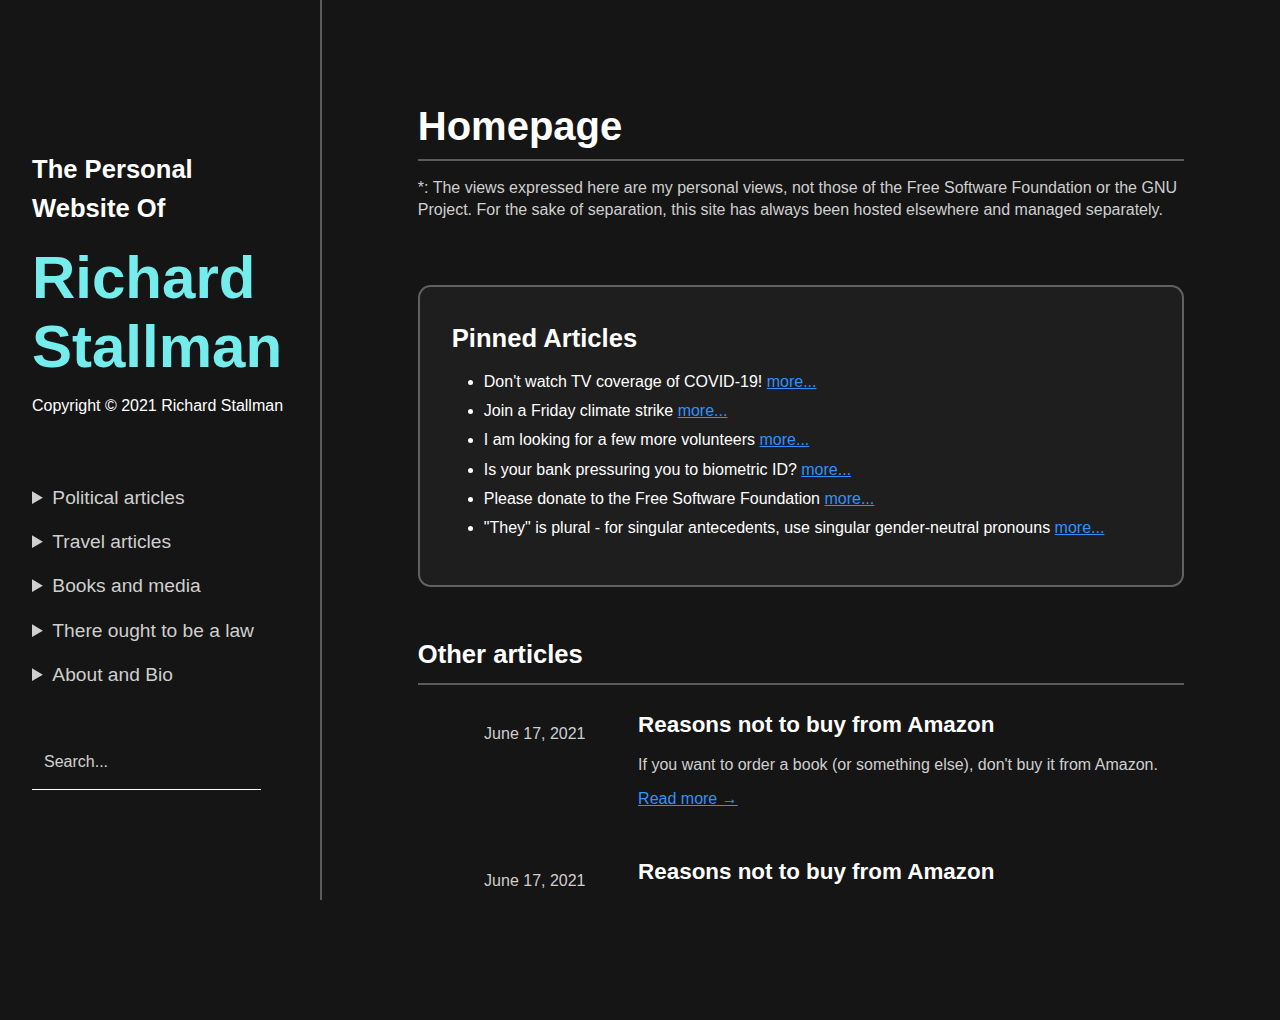
==== index.html @ d8ea84db "Initial commit - begin preliminary website" ====
<!DOCTYPE html>
<html lang="en">

<head>
    <meta charset="UTF-8">
    <meta http-equiv="X-UA-Compatible" content="IE=edge">
    <meta name="viewport" content="width=device-width, initial-scale=1.0">
    <title>Richard Stallman's Personal Page</title>
    <link rel="shortcut icon" href="https://stallman.org/rms.png" type="image/x-icon">
    <!--STYLESHEETS-->
    <link rel="stylesheet" type="text/css" href="styles/main.css">
</head>
<body class="bg-black">
    <main class="s-full">
        <nav class="sidebar flex-center text-left divider-r">
            <div class="sidebar-content">
                <div class="sidebar-title margin-1.5-y">
                    <h3 class="text-white margin-1-y">The Personal Website Of</h2>
                    <h1 class="text-accent">Richard Stallman</h1>
                <!--Info/copyright notice-->
                <span class="text-white margin-1-y">Copyright © 2021 Richard Stallman</span>
                </div>
                <div class="sidebar-links text-primary">
                    <details class="margin-0.7-y">
                        <summary>Political articles</summary>
                    </details>
                    <details class="margin-0.7-y">
                        <summary>Travel articles</summary>
                    </details>
                    <details class="margin-0.7-y">
                        <summary>Books and media</summary>
                    </details>
                    <details class="margin-0.7-y">
                        <summary>There ought to be a law</summary>
                    </details>
                    <details class="margin-0.7-y">
                        <summary>About and Bio</summary>
                    </details>
                </div>
                <!--Searchbar-->
                <div class="sidebar-searchbar">
                    <input class="text-white" type="text" placeholder="Search...">
                </div>
            </div>
        </nav>
        <section class="content text-left">
            <!--This is where the page content goes-->
            <div class="homepage-content m-auto">
                <section class="content-title margin-1.5-y">
                    <h2 class="text-white text-hrule">Homepage</h2>
                    <p class="disclaimer-text text-primary margin-1-y">*: The views expressed here are my personal views, not those of the Free Software Foundation or the GNU Project. For the sake of separation, this site has always been hosted elsewhere and managed separately.</p>
                </section>
                <section class="content-pins-card border-xy bg-secondary margin-1.5-y">
                    <h3 class="text-white">Pinned Articles</h3>
                    <ul class="text-white">
                        <li class="margin-0.7-y">Don&#39;t watch TV coverage of COVID-19! <a href="#">more...</a></li>
                        <li class="margin-0.7-y">Join a Friday climate strike <a href="#">more...</a></li>
                        <li class="margin-0.7-y">I am looking for a few more volunteers <a href="#">more...</a></li>
                        <li class="margin-0.7-y">Is your bank pressuring you to biometric ID? <a href="#">more...</a></li>
                        <li class="margin-0.7-y">Please donate to the Free Software Foundation <a href="#">more...</a></li>
                        <li class="margin-0.7-y">&quot;They&quot; is plural - for singular antecedents, use singular gender-neutral pronouns <a href="#">more...</a></li>
                    </ul>
                </section>
                <section class="content-articles-list margin-1.5-y">
                    <h3 class="text-white text-hrule">Other articles</h3>
                    <article class="article-summary margin-1.5-y">
                        <dl>
                            <dt class="sr-only">Published on</dt>
                            <dd class="text-primary">
                                <time datetime="2021-06-17T14:00:00.000Z">June 17, 2021</time>
                            </dd>
                        </dl>
                        <div class="flex-center">
                            <h4>
                                <a class="no-link-styles text-white">Reasons not to buy from Amazon</a>
                            </h4>
                            <p class="text-primary margin-1-y">If you want to order a book (or something else), don't buy it from Amazon.</p>
                            <a href="#">Read more →</a>
                        </div>
                    </article>
                    <article class="article-summary margin-1.5-y">
                        <dl>
                            <dt class="sr-only">Published on</dt>
                            <dd class="text-primary">
                                <time datetime="2021-06-17T14:00:00.000Z">June 17, 2021</time>
                            </dd>
                        </dl>
                        <div class="flex-center">
                            <h4>
                                <a class="no-link-styles text-white">Reasons not to buy from Amazon</a>
                            </h4>
                            <p class="text-primary margin-1-y">If you want to order a book (or something else), don't buy it from Amazon.</p>
                            <a href="#">Read more →</a>
                        </div>
                    </article>
                    <article class="article-summary margin-1.5-y">
                        <dl>
                            <dt class="sr-only">Published on</dt>
                            <dd class="text-primary">
                                <time datetime="2021-06-17T14:00:00.000Z">June 17, 2021</time>
                            </dd>
                        </dl>
                        <div class="flex-center">
                            <h4>
                                <a class="no-link-styles text-white">Reasons not to buy from Amazon</a>
                            </h4>
                            <p class="text-primary margin-1-y">If you want to order a book (or something else), don't buy it from Amazon.</p>
                            <a href="#">Read more →</a>
                        </div>
                    </article>
                </section>
            </div>
        </section>
    </main>
</body>

</html>
---- styles/main.css ----
/* Sass (SCSS) stylesheets for Stallman site design */

/* Globals */
@import url('https://rsms.me/inter/inter.css');

body {
    font-family: 'Inter', -apple-system, BlinkMacSystemFont, 'Segoe UI', Roboto, Oxygen, Ubuntu, Cantarell, 'Open Sans', 'Helvetica Neue', sans-serif, "Apple Color Emoji", "Segoe UI Emoji", "Segoe UI Symbol";
    width: 100vw;
    height: 100vh;
    margin: 0;
    padding: 0;
}

/* Default style resets */
h1, h2, h3, h4, h5, h6, p {
    margin: 0;
    padding: 0;
}

/* Utility classes */
.m-auto {
    margin: auto
}

.flex-center {
    justify-content: space-evenly;
    align-items: center;
}

.sr-only {
    /* (screenreader only) */
    position: absolute;
    width: 1px;
    height: 1px;
    padding: 0;
    margin: -1px;
    overflow: hidden;
    clip: rect(0, 0, 0, 0);
    white-space: nowrap;
    border-width: 0;
}

/* Colors */

.bg-black {
    background-color: #151515;
}

.bg-white {
    background-color: #FFFFFF;
}

.bg-secondary {
    background-color: #1E1E1E;
}

.text-white {
    color: #FFFFFF;
}

.text-accent {
    color: #76EDED;
}

.text-primary {
    color: #CFCFCF;
}

a {
    color: #3291FF;
}

/* Typography */

h1 {
    font-size: 3.75rem;
}

h2 {
    font-size: 2.5rem;
}

h3 {
    font-size: 1.6rem;
    line-height: 1.5;
}

h4 {
    font-size: 1.4rem;
    line-height: 1.4;
}

details {
    font-size: 1.2rem;
}

.disclaimer-text {
    font-size: 1rem;
    line-height: 1.375;
}

/* Forms */

ul {
    padding-left: 2rem;
}

li {
}

/* Sizes & Spaces */

.s-full {
    width: 100%;
    height: 100%;
}

.margin-0\.5-y {
    margin: 0.5rem 0;
}

.margin-0\.7-y {
    margin: 0.7rem 0;
}

.margin-1-y {
    margin: 1rem 0;
}

.margin-1\.5-y {
    margin: 1.5rem 0;
}

/* Alignments */
.text-left {
    text-align: left;
}

/* Dividers */
.border-xy {
    border: 2px solid rgba(255, 255, 255, 0.3);
}

.divider-r {
    border-right: 2px solid rgba(255, 255, 255, 0.3);
}

.text-hrule {
    padding-bottom: 0.6rem;
    border-bottom: 2px solid rgba(255, 255, 255, 0.3);
}

/* Layouts */

main {
    display: flex;
    flex-direction: row;
    justify-content: center;
}

.sidebar {
    display: flex;
    /* Don't grow, do shrink, width = 25% */
    flex: 0 1 25%;
    flex-direction: column;
    /* Keep things to center,
     * this avoids the need to do
     * a lot of media queries to
     * adjust padding values */
}

.sidebar-content {
    display: flex;
    flex-direction: column;
    justify-content: space-evenly;
    max-width: 80%;
    height: 80%;
}

.sidebar-title {
    display: flex;
    flex-direction: column;
    justify-content: space-evenly;
}

.sidebar-links {
    display: flex;
    flex-direction: column;
    justify-content: space-evenly;
}

.content {
    display: flex;
    flex: 1 1; /* Do shrink, grow to occupy remaining space */
    overflow-y: scroll;
}

.homepage-content {
    display: flex;
    flex-direction: column;
    justify-content: space-evenly;
    max-width: 80%;
    margin-top: 5rem;
}

.sidebar-searchbar {
    display: block;
    max-width: inherit;
}

input[type="text"] {
    appearance: none;
    width: 100%;
    border: 0;
    font-family: inherit;
    padding: 16px 12px 0 12px;
    height: 56px;
    font-size: 16px;
    font-weight: 400;
    background: transparent;
    box-shadow: inset 0 -1px 0 #FFFFFF;
}

input[type="text"]::placeholder {
    color: white;
    opacity: 0.8
}
.content-articles-list {
    display: flex;
    flex-direction: column;
}

.content-pins-card {
    padding: 2rem;
    border-radius: 0.8rem;
}

.article-summary {
    display: flex;
    flex-direction: row;
    justify-content: space-around;
}
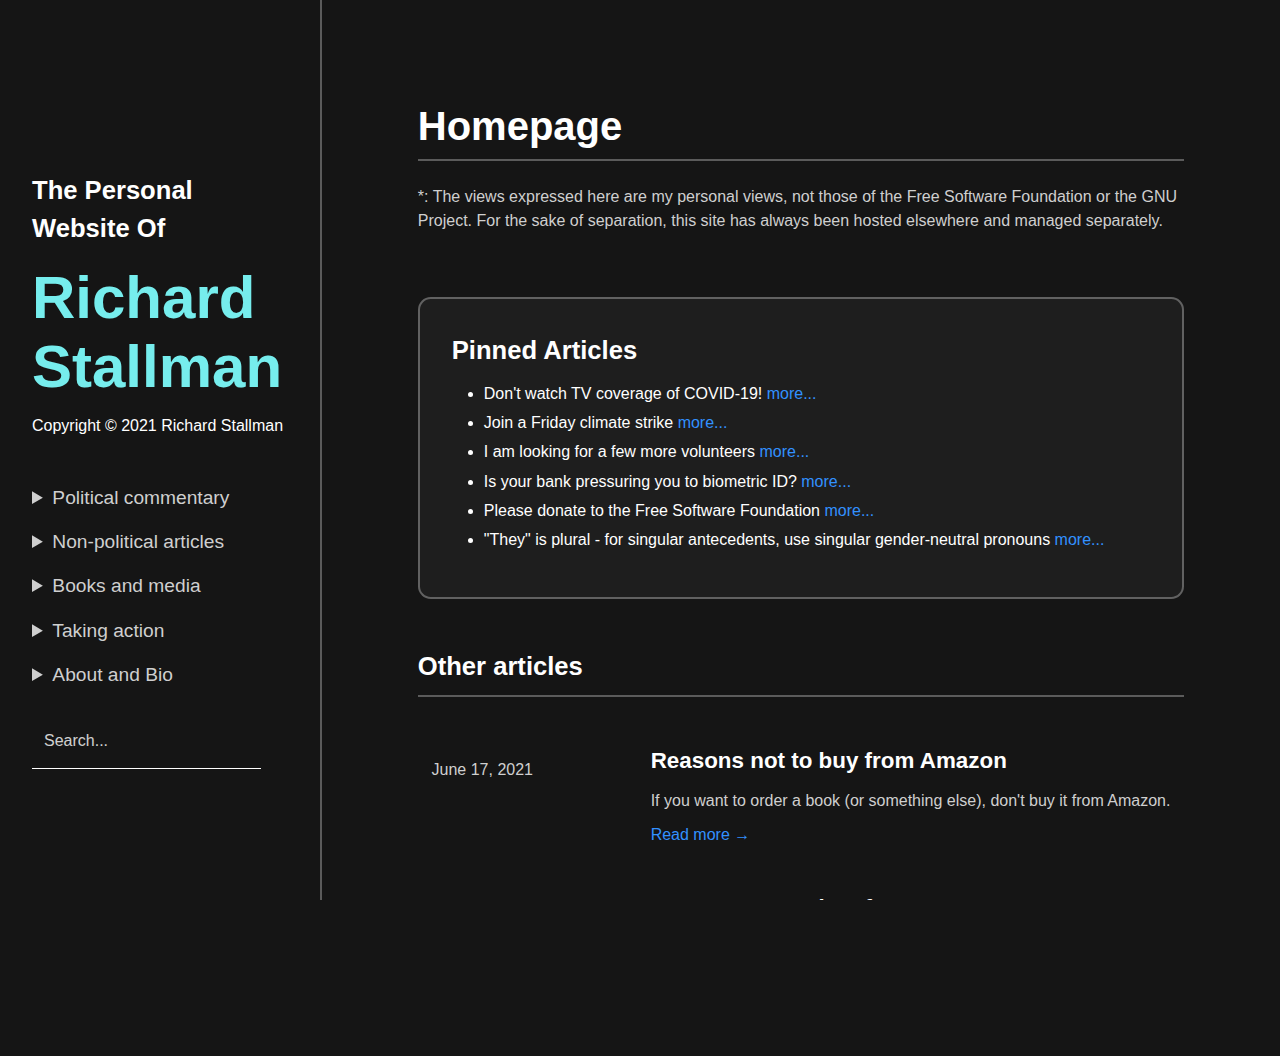
==== commit 3364bdf8: "Completed sidebar menu items" ====
--- a/index.html
+++ b/index.html
@@ -2,68 +2,185 @@
 <html lang="en">
 
 <head>
-    <meta charset="UTF-8">
-    <meta http-equiv="X-UA-Compatible" content="IE=edge">
-    <meta name="viewport" content="width=device-width, initial-scale=1.0">
+    <meta charset="UTF-8" />
+    <meta http-equiv="X-UA-Compatible" content="IE=edge" />
+    <meta name="viewport" content="width=device-width, initial-scale=1.0" />
     <title>Richard Stallman's Personal Page</title>
-    <link rel="shortcut icon" href="https://stallman.org/rms.png" type="image/x-icon">
+    <link rel="shortcut icon" href="https://stallman.org/rms.png" type="image/x-icon" />
     <!--STYLESHEETS-->
-    <link rel="stylesheet" type="text/css" href="styles/main.css">
+    <link rel="stylesheet" type="text/css" href="styles/main.css" />
 </head>
+
 <body class="bg-black">
     <main class="s-full">
-        <nav class="sidebar flex-center text-left divider-r">
-            <div class="sidebar-content">
+        <nav class="sidebar text-left divider-r scroll-y">
+            <div class="sidebar-content m-auto">
                 <div class="sidebar-title margin-1.5-y">
-                    <h3 class="text-white margin-1-y">The Personal Website Of</h2>
+                    <h3 class="text-white margin-1-y">The Personal Website Of</h3>
                     <h1 class="text-accent">Richard Stallman</h1>
-                <!--Info/copyright notice-->
-                <span class="text-white margin-1-y">Copyright © 2021 Richard Stallman</span>
+                    <!--Info/copyright notice-->
+                    <span class="text-white margin-1-y">Copyright © 2021 Richard Stallman</span>
                 </div>
+                <!--Nav items-->
                 <div class="sidebar-links text-primary">
                     <details class="margin-0.7-y">
-                        <summary>Political articles</summary>
-                    </details>
-                    <details class="margin-0.7-y">
-                        <summary>Travel articles</summary>
+                        <summary>Political commentary</summary>
+                        <ul class="no-list-defaults">
+                            <li>
+                                <a href="http://stallman.org/#politics">Political Articles</a>
+                            </li>
+                            <li>
+                                <a href="http://stallman.org/archives/polnotes.html">Political Notes</a>
+                            </li>
+                        </ul>
+                    </details>
+                    <details class="margin-0.7-y">
+                        <summary>Non-political articles</summary>
+                        <ul>
+                            <li>
+                                <a href="http://stallman.org/sayings.html">Sayings</a>
+                            </li>
+                            <li>
+                                <a href="http://stallman.org/#love">Stallman on Love</a>
+                            </li>
+                            <li>
+                                <a href="http://stallman.org/#travel">Travel Experiences</a>
+                            </li>
+                            <li>
+                                <a href="http://stallman.org/#travel_photos">Travel Photos</a>
+                            </li>
+                            <li>
+                                <a href="http://stallman.org/airlines.html">Airlines</a>
+                            </li>
+                            <li>
+                                <a href="http://stallman.org/archive.html">Archive</a>
+                            </li>
+                            <li>
+                                <a href="http://stallman.org/#non-political">Other Non-Political Articles</a>
+                            </li>
+                        </ul>
                     </details>
                     <details class="margin-0.7-y">
                         <summary>Books and media</summary>
-                    </details>
-                    <details class="margin-0.7-y">
-                        <summary>There ought to be a law</summary>
+                        <ul>
+                            <li>
+                                <a href="http://stallman.org/talks.html">Talks</a>
+                            </li>
+                            <li>
+                                <a href="http://stallman.org/links.html">Links</a>
+                            </li>
+                            <li>
+                                <a href="http://stallman.org/media.html">Media/Press</a>
+                            </li>
+                            <li>
+                                <a href="http://stallman.org/#books">Books</a>
+                            </li>
+                            <li>
+                                <a href="http://stallman.org/comics.html">Comics</a>
+                            </li>
+                            <li>
+                                <a href="http://stallman.org/#fiction">Fiction</a>
+                            </li>
+                            <li>
+                                <a href="http://stallman.org/#humor">Humor</a>
+                            </li>
+                            <li>
+                                <a href="http://stallman.org/#sci_links">Scientific Links</a>
+                            </li>
+                        </ul>
+                    </details>
+                    <details class="margin-0.7-y">
+                        <summary>Taking action</summary>
+                        <ul>
+                            <li>
+                                <a href="http://stallman.org/#oughttobe">There Ought to Be a Law</a>
+                            </li>
+                            <li>
+                                <a href="http://stallman.org/antiglossary.html">Anti-Glossary</a>
+                            </li>
+                            <li>
+                                <a href="http://stallman.org/glossary.html">Glossary</a>
+                            </li>
+                            <li>
+                                <a href="http://stallman.org/#apocalypse">The Four Factors of the Apocalypse</a>
+                            </li>
+                            <li>
+                                <a href="http://stallman.org/empire.html">Empire of the Megacorporations</a>
+                            </li>
+                            <li>
+                                <a href="http://stallman.org/longterm.html">Long-term activism</a>
+                            </li>
+                        </ul>
                     </details>
                     <details class="margin-0.7-y">
                         <summary>About and Bio</summary>
+                        <ul>
+                            <li>
+                                <a href="http://stallman.org/#thanks">Thanks</a>
+                            </li>
+
+                            <li><a href="http://stallman.org/gpg.html">GPG Key</a></li>
+
+                            <li>
+                                <a href="http://stallman.org/rms-lifestyle.html">RMS personal FAQ</a>
+                            </li>
+
+                            <li>
+                                <a href="http://stallman.org/biographies.html#serious">About me</a>
+                            </li>
+                            <li>
+                                <a href="http://stallman.org/biographies.html#humorousbio">Humorous Bio</a>
+                            </li>
+                        </ul>
                     </details>
                 </div>
                 <!--Searchbar-->
                 <div class="sidebar-searchbar">
-                    <input class="text-white" type="text" placeholder="Search...">
+                    <input class="text-white" type="text" placeholder="Search..." />
                 </div>
             </div>
         </nav>
-        <section class="content text-left">
+        <section class="content text-left scroll-y">
             <!--This is where the page content goes-->
             <div class="homepage-content m-auto">
                 <section class="content-title margin-1.5-y">
                     <h2 class="text-white text-hrule">Homepage</h2>
-                    <p class="disclaimer-text text-primary margin-1-y">*: The views expressed here are my personal views, not those of the Free Software Foundation or the GNU Project. For the sake of separation, this site has always been hosted elsewhere and managed separately.</p>
+                    <p class="disclaimer-text text-primary margin-1-y">
+                        *: The views expressed here are my personal views, not those of
+                        the Free Software Foundation or the GNU Project. For the sake of
+                        separation, this site has always been hosted elsewhere and managed
+                        separately.
+                    </p>
                 </section>
                 <section class="content-pins-card border-xy bg-secondary margin-1.5-y">
                     <h3 class="text-white">Pinned Articles</h3>
                     <ul class="text-white">
-                        <li class="margin-0.7-y">Don&#39;t watch TV coverage of COVID-19! <a href="#">more...</a></li>
-                        <li class="margin-0.7-y">Join a Friday climate strike <a href="#">more...</a></li>
-                        <li class="margin-0.7-y">I am looking for a few more volunteers <a href="#">more...</a></li>
-                        <li class="margin-0.7-y">Is your bank pressuring you to biometric ID? <a href="#">more...</a></li>
-                        <li class="margin-0.7-y">Please donate to the Free Software Foundation <a href="#">more...</a></li>
-                        <li class="margin-0.7-y">&quot;They&quot; is plural - for singular antecedents, use singular gender-neutral pronouns <a href="#">more...</a></li>
+                        <li class="margin-0.7-y">
+                            Don&#39;t watch TV coverage of COVID-19! <a href="#">more...</a>
+                        </li>
+                        <li class="margin-0.7-y">
+                            Join a Friday climate strike <a href="#">more...</a>
+                        </li>
+                        <li class="margin-0.7-y">
+                            I am looking for a few more volunteers <a href="#">more...</a>
+                        </li>
+                        <li class="margin-0.7-y">
+                            Is your bank pressuring you to biometric ID?
+                            <a href="#">more...</a>
+                        </li>
+                        <li class="margin-0.7-y">
+                            Please donate to the Free Software Foundation
+                            <a href="#">more...</a>
+                        </li>
+                        <li class="margin-0.7-y">
+                            &quot;They&quot; is plural - for singular antecedents, use
+                            singular gender-neutral pronouns <a href="#">more...</a>
+                        </li>
                     </ul>
                 </section>
                 <section class="content-articles-list margin-1.5-y">
                     <h3 class="text-white text-hrule">Other articles</h3>
-                    <article class="article-summary margin-1.5-y">
+                    <article class="article-summary margin-1.5-y text-left">
                         <dl>
                             <dt class="sr-only">Published on</dt>
                             <dd class="text-primary">
@@ -74,7 +191,10 @@
                             <h4>
                                 <a class="no-link-styles text-white">Reasons not to buy from Amazon</a>
                             </h4>
-                            <p class="text-primary margin-1-y">If you want to order a book (or something else), don't buy it from Amazon.</p>
+                            <p class="text-primary margin-1-y">
+                                If you want to order a book (or something else), don't buy it
+                                from Amazon.
+                            </p>
                             <a href="#">Read more →</a>
                         </div>
                     </article>
@@ -89,7 +209,10 @@
                             <h4>
                                 <a class="no-link-styles text-white">Reasons not to buy from Amazon</a>
                             </h4>
-                            <p class="text-primary margin-1-y">If you want to order a book (or something else), don't buy it from Amazon.</p>
+                            <p class="text-primary margin-1-y">
+                                If you want to order a book (or something else), don't buy it
+                                from Amazon.
+                            </p>
                             <a href="#">Read more →</a>
                         </div>
                     </article>
@@ -104,7 +227,10 @@
                             <h4>
                                 <a class="no-link-styles text-white">Reasons not to buy from Amazon</a>
                             </h4>
-                            <p class="text-primary margin-1-y">If you want to order a book (or something else), don't buy it from Amazon.</p>
+                            <p class="text-primary margin-1-y">
+                                If you want to order a book (or something else), don't buy it
+                                from Amazon.
+                            </p>
                             <a href="#">Read more →</a>
                         </div>
                     </article>
--- a/styles/main.css
+++ b/styles/main.css
@@ -17,7 +17,16 @@
     padding: 0;
 }
 
+details ul li a {
+    text-decoration: none;
+    color: currentColor;
+}
+
 /* Utility classes */
+.scroll-y {
+    overflow-y: scroll;
+}
+
 .m-auto {
     margin: auto
 }
@@ -40,6 +49,20 @@
     border-width: 0;
 }
 
+.no-link-styles {
+    /* Removes undesirable underlines
+     * from non-link elements with
+     * anchor tag */
+    text-decoration: none;
+}
+
+.no-link-styles:hover {
+    /* Removes undesirable underlines
+     * from non-link elements with
+     * anchor tag on hover as well */
+    text-decoration: none;
+}
+
 /* Colors */
 
 .bg-black {
@@ -68,6 +91,12 @@
 
 a {
     color: #3291FF;
+    cursor: pointer;
+    text-decoration: none;
+}
+
+a:hover {
+    text-decoration: underline;
 }
 
 /* Typography */
@@ -96,7 +125,7 @@
 
 .disclaimer-text {
     font-size: 1rem;
-    line-height: 1.375;
+    line-height: 1.5;
 }
 
 /* Forms */
@@ -132,11 +161,13 @@
 }
 
 /* Alignments */
+
 .text-left {
     text-align: left;
 }
 
 /* Dividers */
+
 .border-xy {
     border: 2px solid rgba(255, 255, 255, 0.3);
 }
@@ -147,10 +178,19 @@
 
 .text-hrule {
     padding-bottom: 0.6rem;
+    margin-bottom: 1.5rem;
     border-bottom: 2px solid rgba(255, 255, 255, 0.3);
 }
 
 /* Layouts */
+
+dl {
+    width: 25%;
+}
+
+dd {
+    margin-inline-start: 0;
+}
 
 main {
     display: flex;
@@ -162,19 +202,18 @@
     display: flex;
     /* Don't grow, do shrink, width = 25% */
     flex: 0 1 25%;
-    flex-direction: column;
     /* Keep things to center,
      * this avoids the need to do
      * a lot of media queries to
      * adjust padding values */
+    padding: 3rem 0rem;
 }
 
 .sidebar-content {
     display: flex;
-    flex-direction: column;
-    justify-content: space-evenly;
+    flex: none;
     max-width: 80%;
-    height: 80%;
+    flex-direction: column;
 }
 
 .sidebar-title {
@@ -192,7 +231,6 @@
 .content {
     display: flex;
     flex: 1 1; /* Do shrink, grow to occupy remaining space */
-    overflow-y: scroll;
 }
 
 .homepage-content {
@@ -240,3 +278,14 @@
     flex-direction: row;
     justify-content: space-around;
 }
+
+details ul {
+    list-style: none;
+    /* Override defaults to equalize spacing */
+    margin-block-start: 1rem;
+    margin-block-end: 0rem;
+}
+
+details ul li {
+    margin-top: 0.7rem;
+}
